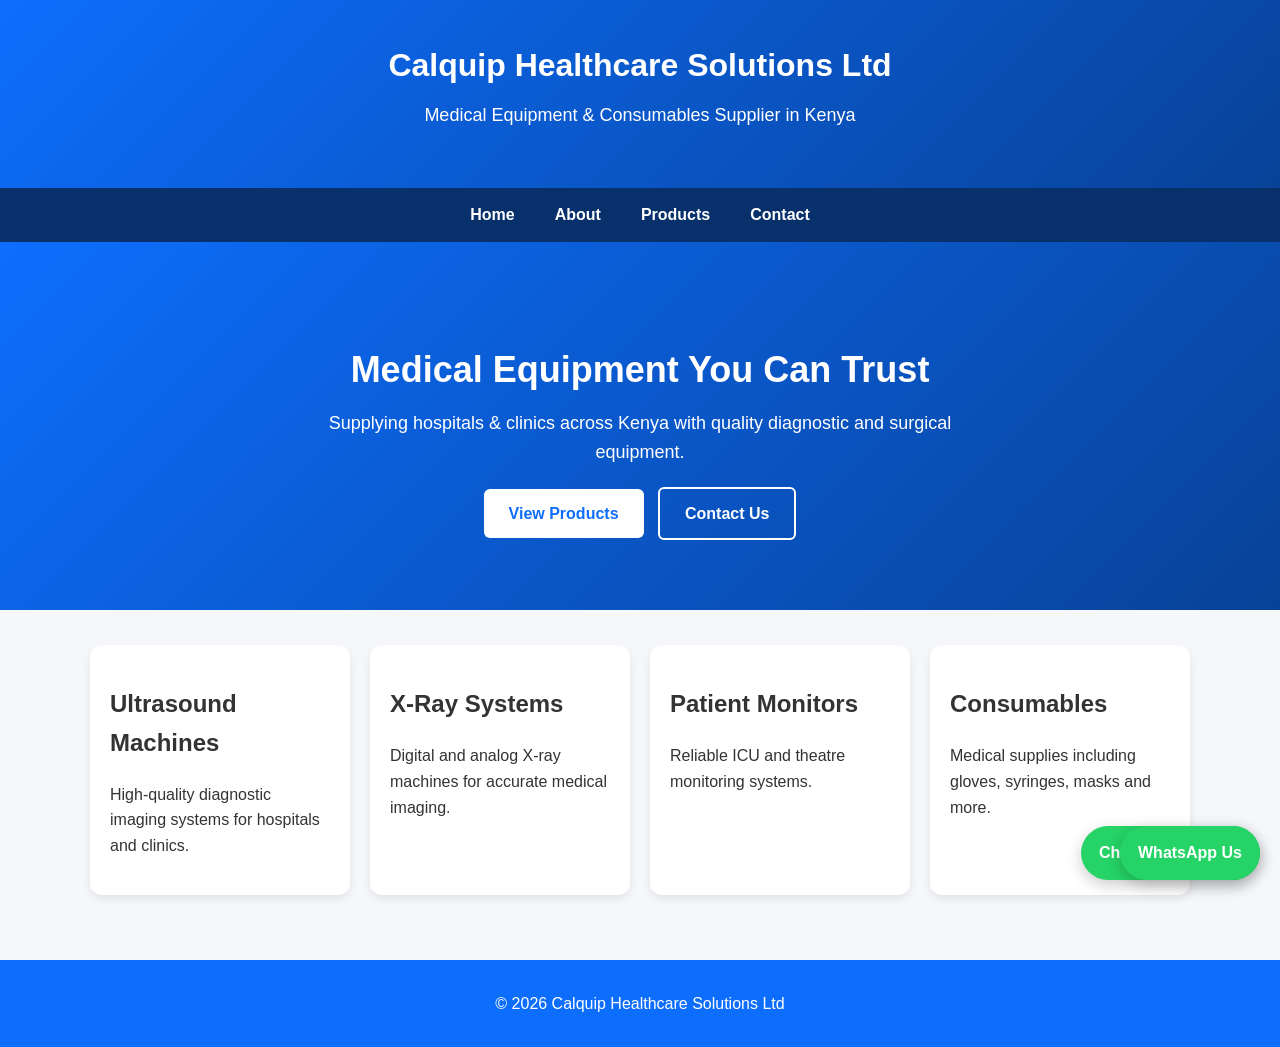
==== index.html @ 997a6b5d "Add files via upload" ====
<!DOCTYPE html>
<html lang="en">
<head>
    <meta charset="UTF-8">
    <meta name="viewport" content="width=device-width, initial-scale=1.0">
    <title>Calquip Healthcare Solutions Ltd</title>
    <link rel="stylesheet" href="style.css">
</head>
<a class="whatsapp" href="https://wa.me/254725540281" target="_blank">
    Chat on WhatsApp
</a>

<body>


<header>
    <h1>Calquip Healthcare Solutions Ltd</h1>
    <p>Medical Equipment & Consumables Supplier in Kenya</p>
</header>

<nav>
    <a href="index.html">Home</a>
    <a href="about.html">About</a>
    <a href="products.html">Products</a>
    <a href="contact.html">Contact</a>
</nav>

<div class="hero">
    <div class="hero-content">
        <h2>Medical Equipment You Can Trust</h2>
        <p>Supplying hospitals & clinics across Kenya with quality diagnostic and surgical equipment.</p>

        <div class="hero-buttons">
            <a class="btn" href="products.html">View Products</a>
            <a class="btn-secondary" href="contact.html">Contact Us</a>
        </div>
    </div>
</div>

<section>

    <div class="grid">

        <div class="card">
            <h2>Ultrasound Machines</h2>
            <p>High-quality diagnostic imaging systems for hospitals and clinics.</p>
        </div>

        <div class="card">
            <h2>X-Ray Systems</h2>
            <p>Digital and analog X-ray machines for accurate medical imaging.</p>
        </div>

        <div class="card">
            <h2>Patient Monitors</h2>
            <p>Reliable ICU and theatre monitoring systems.</p>
        </div>

        <div class="card">
            <h2>Consumables</h2>
            <p>Medical supplies including gloves, syringes, masks and more.</p>
        </div>

    </div>

</section>

<footer>
    <p>&copy; 2026 Calquip Healthcare Solutions Ltd</p>
</footer>

<a class="whatsapp" href="https://wa.me/254725540281" target="_blank">
    WhatsApp Us
</a>
</body>
</html>
---- style.css ----
/* ===== GLOBAL STYLE ===== */
body {
    font-family: Arial, sans-serif;
    margin: 0;
    background-color: #f5f7fa;
    color: #333;
    line-height: 1.6;
}

/* ===== HEADER ===== */
header {
    background: linear-gradient(135deg, #0d6efd, #084298);
    color: white;
    text-align: center;
    padding: 40px 20px;
}

header h1 {
    margin: 0;
    font-size: 32px;
}

header p {
    margin-top: 10px;
    font-size: 18px;
}

/* ===== NAVIGATION ===== */
nav {
    background-color: #08306b;
    display: flex;
    justify-content: center;
    flex-wrap: wrap;
    position: sticky;
    top: 0;
    z-index: 1000;
}

nav a {
    color: white;
    text-decoration: none;
    padding: 14px 20px;
    display: block;
    font-weight: bold;
}

nav a:hover {
    background-color: #0d6efd;
}

/* ===== MAIN SECTION ===== */
section {
    max-width: 1100px;
    margin: auto;
    padding: 20px;
}

/* ===== CARDS ===== */
.card {
    background: white;
    padding: 20px;
    margin: 15px 0;
    border-radius: 12px;
    box-shadow: 0 4px 10px rgba(0,0,0,0.08);
    transition: transform 0.3s ease;
}

.card:hover {
    transform: translateY(-5px);
}

/* ===== FOOTER ===== */
footer {
    background-color: #0d6efd;
    color: white;
    text-align: center;
    padding: 15px;
    margin-top: 30px;
}

/* ===== HERO SECTION ===== */
.hero {
    background: linear-gradient(135deg, #0d6efd, #084298);
    color: white;
    text-align: center;
    padding: 70px 20px;
}

.hero h2 {
    font-size: 34px;
    margin-bottom: 10px;
}

.hero p {
    font-size: 18px;
    margin-bottom: 20px;
}

.btn {
    display: inline-block;
    background-color: white;
    color: #0d6efd;
    padding: 12px 25px;
    text-decoration: none;
    font-weight: bold;
    border-radius: 6px;
}

.btn:hover {
    background-color: #e6e6e6;
}

/* ===== WHATSAPP BUTTON ===== */
.whatsapp {
    position: fixed;
    bottom: 20px;
    right: 20px;
    background-color: #25D366;
    color: white;
    padding: 14px 18px;
    border-radius: 50px;
    text-decoration: none;
    font-weight: bold;
    box-shadow: 0 5px 15px rgba(0,0,0,0.2);
}

.whatsapp:hover {
    background-color: #1ebe5d;
}

/* ===== GRID LAYOUT FOR PRODUCTS ===== */
.grid {
    display: grid;
    grid-template-columns: repeat(auto-fit, minmax(250px, 1fr));
    gap: 20px;
}

/* ===== IMPROVE HERO TEXT ===== */
.hero h2 {
    font-size: 36px;
}

.hero p {
    font-size: 18px;
    max-width: 700px;
    margin: 0 auto 20px;
}

/* ===== MOBILE RESPONSIVE ===== */
@media (max-width: 768px) {
    header h1 {
        font-size: 24px;
    }

    .hero h2 {
        font-size: 26px;
    }

    nav {
        flex-direction: column;
    }

    nav a {
        text-align: center;
        border-bottom: 1px solid rgba(255,255,255,0.2);
    }
}
.hero-content {
    max-width: 800px;
    margin: auto;
}

.hero-buttons {
    margin-top: 20px;
}

.btn-secondary {
    display: inline-block;
    background-color: transparent;
    border: 2px solid white;
    color: white;
    padding: 12px 25px;
    text-decoration: none;
    font-weight: bold;
    border-radius: 6px;
    margin-left: 10px;
}

.btn-secondary:hover {
    background-color: white;
    color: #0d6efd;
}/* =========================
   MOBILE RESPONSIVE DESIGN
   ========================= */

@media (max-width: 768px) {

    /* HEADER */
    header h1 {
        font-size: 24px;
    }

    header p {
        font-size: 14px;
    }

    /* NAVIGATION STACK */
    nav {
        flex-direction: column;
    }

    nav a {
        text-align: center;
        padding: 12px;
        border-bottom: 1px solid rgba(255,255,255,0.2);
    }

    /* HERO TEXT */
    .hero h2 {
        font-size: 22px;
    }

    .hero p {
        font-size: 14px;
    }

    /* HERO BUTTONS STACK */
    .hero-buttons {
        flex-direction: column;
        align-items: center;
    }

    .btn, .btn-secondary {
        width: 80%;
        text-align: center;
    }

    /* GRID → SINGLE COLUMN */
    .grid {
        grid-template-columns: 1fr;
    }

    /* CARDS */
    .card {
        margin: 10px 0;
    }

    /* WHATSAPP BUTTON SMALLER */
    .whatsapp {
        padding: 10px 14px;
        font-size: 14px;
        bottom: 15px;
        right: 15px;
    }
}
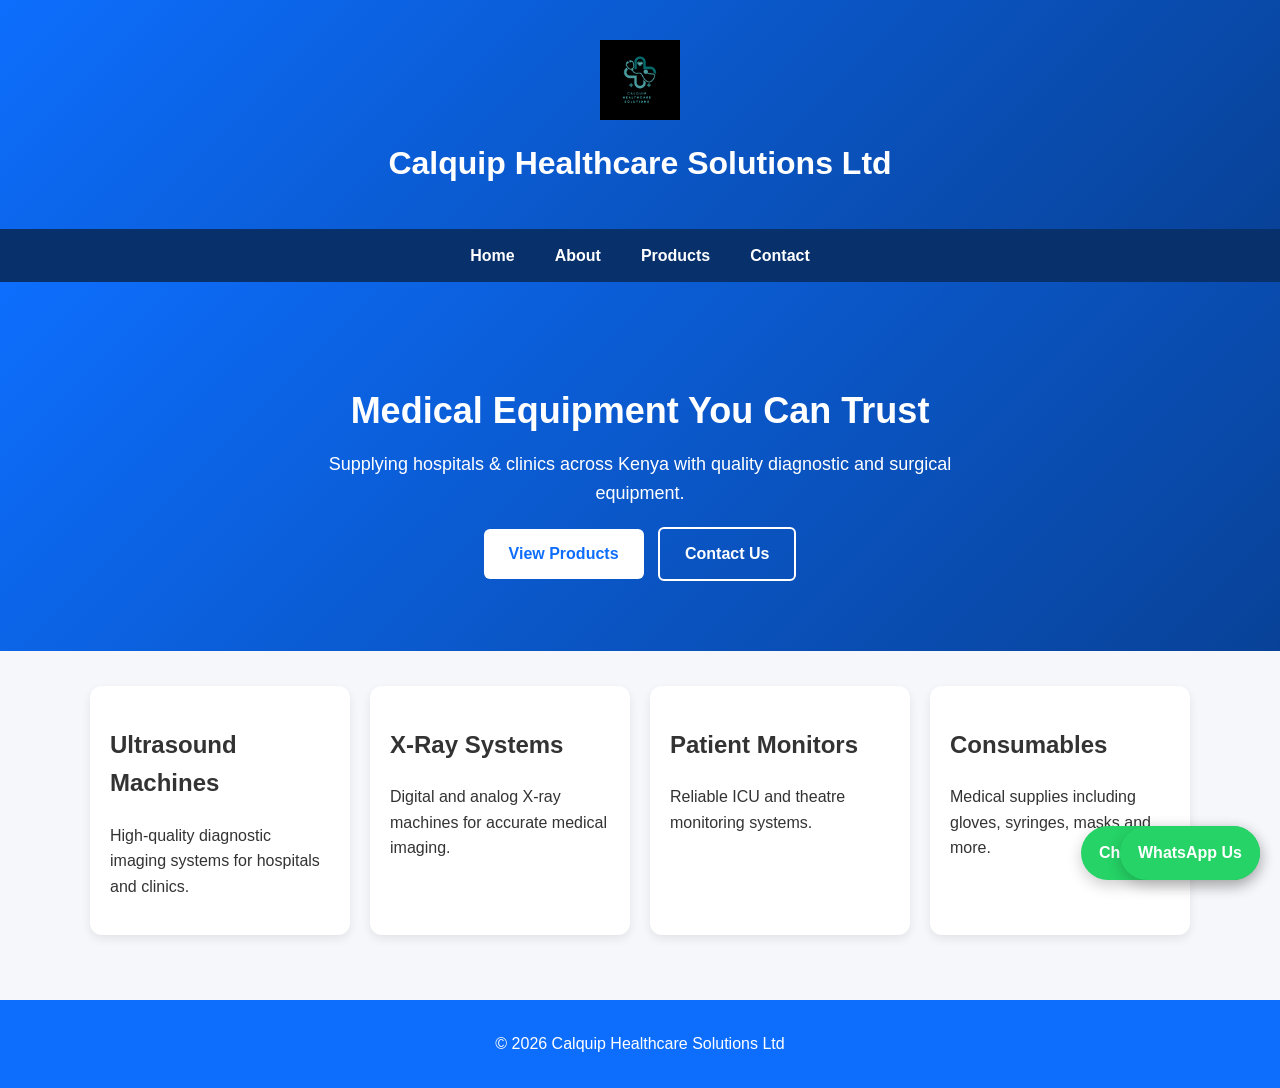
==== commit 534312ee: "Add files via upload" ====
--- a/index.html
+++ b/index.html
@@ -12,11 +12,11 @@
 
 <body>
 
+<header>
+    <img src="images/logo.png" alt="Calquip Logo" class="logo">
+    <h1>Calquip Healthcare Solutions Ltd</h1>
+</header>
 
-<header>
-    <h1>Calquip Healthcare Solutions Ltd</h1>
-    <p>Medical Equipment & Consumables Supplier in Kenya</p>
-</header>
 
 <nav>
     <a href="index.html">Home</a>
--- a/style.css
+++ b/style.css
@@ -253,3 +253,14 @@
         right: 15px;
     }
 }
+.card img {
+    width: 100%;
+    height: 180px;
+    object-fit: cover;
+    border-radius: 8px;
+    margin-bottom: 10px;
+}
+.logo {
+    width: 80px;
+    margin-bottom: 10px;
+}
